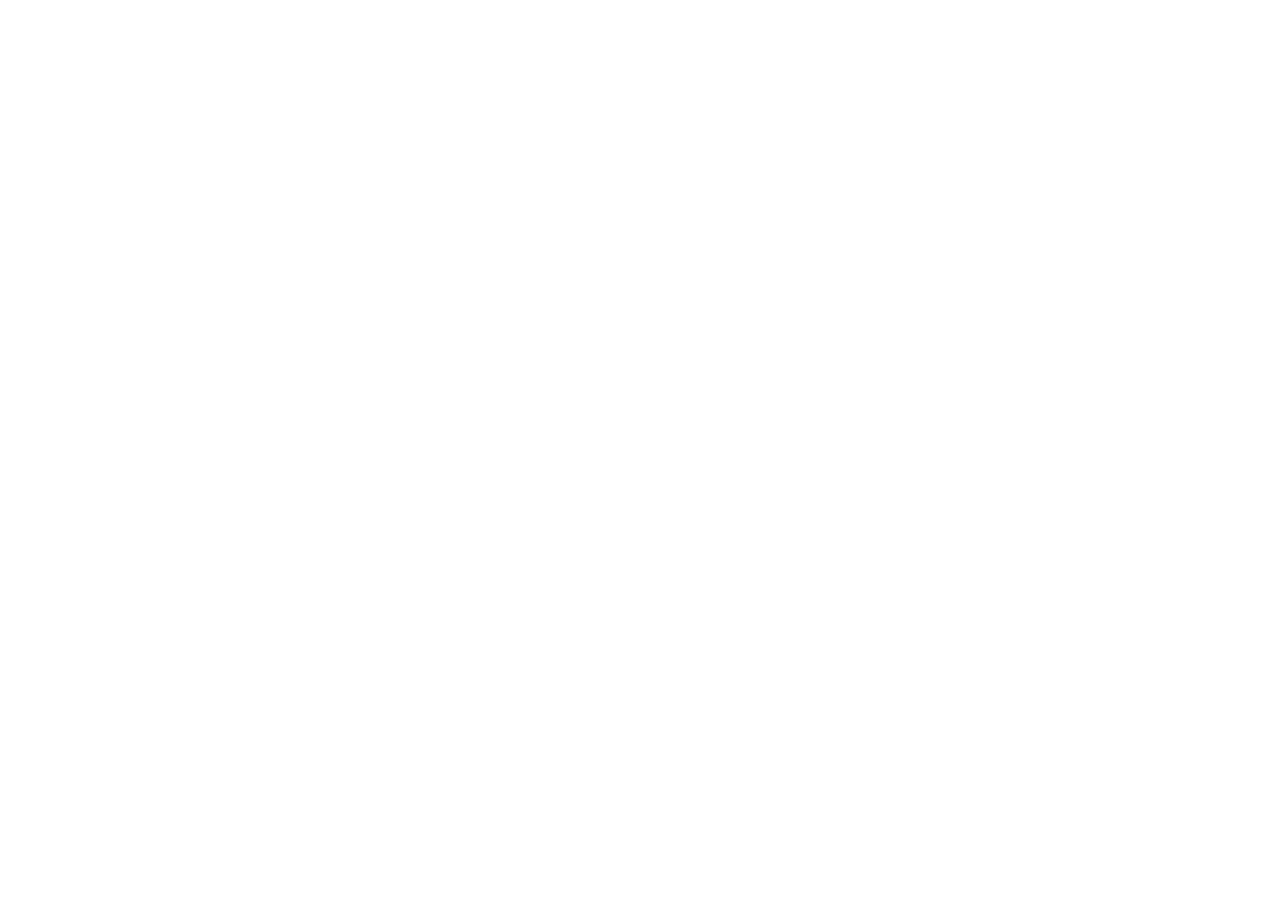
==== index.html @ 9fe4ae9e "Initial commit" ====
<!DOCTYPE html>
<html lang="en">

<head>
    <title>My BCIT Project</title>
    <meta name="comp1800 template" content="My 1800 App">

    <!-- Required meta tags -->
    <meta charset="utf-8">
    <meta name="viewport" content="width=device-width, initial-scale=1">

    <!-- Bootstrap Library CSS CDN go here -->
    <!-- Boostrap Library JS CDN  go here -->

    <!-- Other libraries go here -->

    <!-- Link to styles of your own -->
    <!-- <link rel="stylesheet" href="./styles/style.css"> -->

</head>

<body>

    <!------------------------------>
    <!-- Your HTML Layout go here -->
    <!------------------------------>
    <!-- Stuff for body goes here -->


    <!---------------------------------------------->
    <!-- Your own JavaScript functions go here    -->
    <!---------------------------------------------->

    <!-- Link to scripts of your own -->
    <!-- <script src="./scripts/script.js"></script> -->

</body>

</html>
---- styles/style.css ----

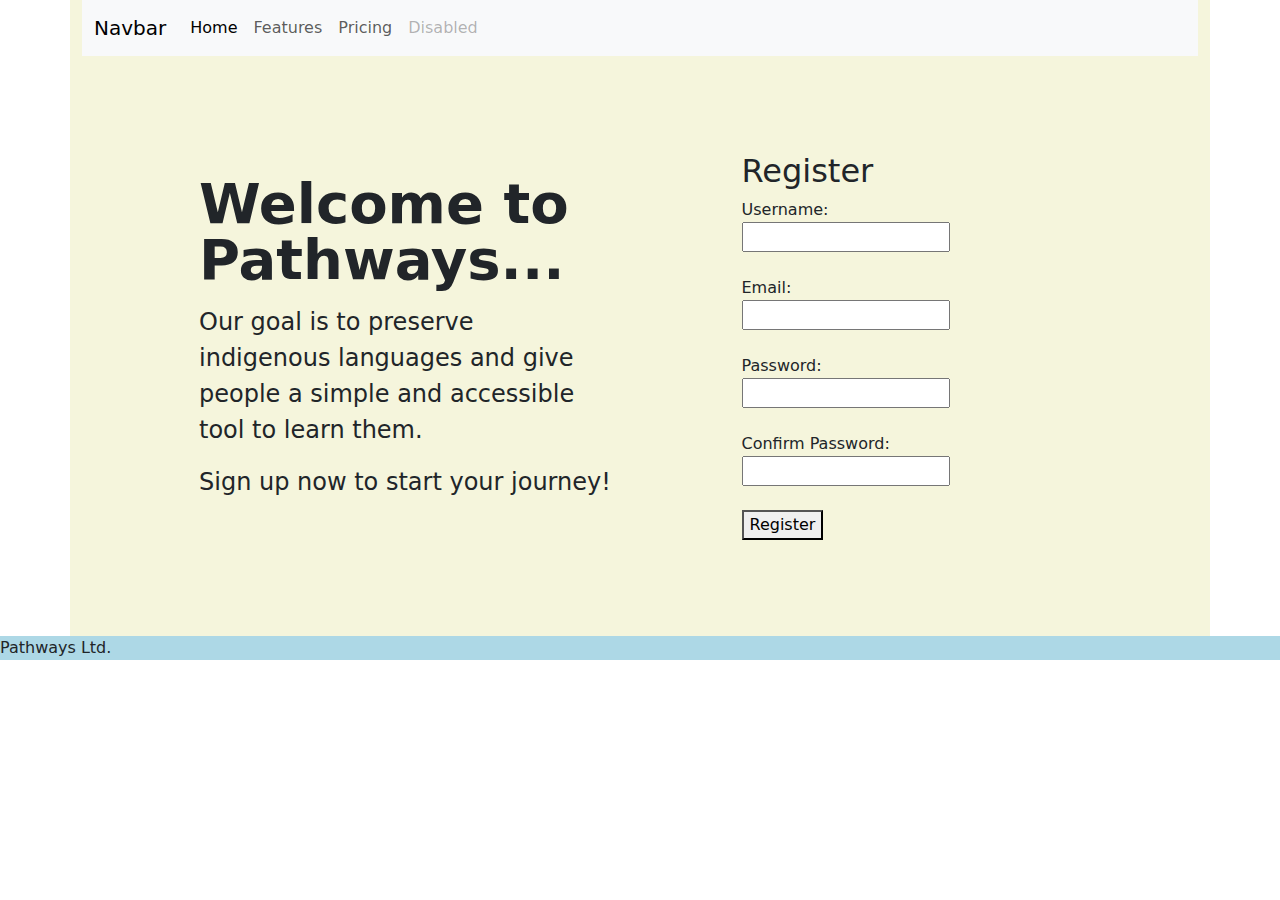
==== commit 4c59f090: "Update index.html" ====
--- a/index.html
+++ b/index.html
@@ -3,6 +3,18 @@
 
 <head>
     <title>My BCIT Project</title>
+    <style>
+        .container {
+            background: beige
+        }
+
+        footer {
+            size: 2px;
+            background: lightblue;
+        }
+
+
+    </style>
     <meta name="comp1800 template" content="My 1800 App">
 
     <!-- Required meta tags -->
@@ -10,21 +22,97 @@
     <meta name="viewport" content="width=device-width, initial-scale=1">
 
     <!-- Bootstrap Library CSS CDN go here -->
+    <link href="https://cdn.jsdelivr.net/npm/bootstrap@5.3.3/dist/css/bootstrap.min.css" rel="stylesheet" integrity="sha384-QWTKZyjpPEjISv5WaRU9OFeRpok6YctnYmDr5pNlyT2bRjXh0JMhjY6hW+ALEwIH" crossorigin="anonymous">
+    <!-- Boostrap Library JS CDN  go here -->
+    <script src="https://cdn.jsdelivr.net/npm/bootstrap@5.3.3/dist/js/bootstrap.bundle.min.js" integrity="sha384-YvpcrYf0tY3lHB60NNkmXc5s9fDVZLESaAA55NDzOxhy9GkcIdslK1eN7N6jIeHz" crossorigin="anonymous"></script>
+    <!-- Bootstrap Library CSS CDN go here -->
     <!-- Boostrap Library JS CDN  go here -->
 
     <!-- Other libraries go here -->
 
     <!-- Link to styles of your own -->
+
+ 
     <!-- <link rel="stylesheet" href="./styles/style.css"> -->
+    <link rel="stylesheet" href="./styles/style.css">
 
 </head>
 
 <body>
+    <div class="container">
+    <nav class="navbar navbar-expand-lg bg-body-tertiary">
+        <div class="container-fluid">
+          <a class="navbar-brand" href="#">Navbar</a>
+          <button class="navbar-toggler" type="button" data-bs-toggle="collapse" data-bs-target="#navbarNav" aria-controls="navbarNav" aria-expanded="false" aria-label="Toggle navigation">
+            <span class="navbar-toggler-icon"></span>
+          </button>
+          <div class="collapse navbar-collapse" id="navbarNav">
+            <ul class="navbar-nav">
+              <li class="nav-item">
+                <a class="nav-link active" aria-current="page" href="#">Home</a>
+              </li>
+              <li class="nav-item">
+                <a class="nav-link" href="#">Features</a>
+              </li>
+              <li class="nav-item">
+                <a class="nav-link" href="#">Pricing</a>
+              </li>
+              <li class="nav-item">
+                <a class="nav-link disabled" aria-disabled="true">Disabled</a>
+              </li>
+            </ul>
+          </div>
+        </div>
+      </nav>
 
     <!------------------------------>
     <!-- Your HTML Layout go here -->
     <!------------------------------>
     <!-- Stuff for body goes here -->
+
+
+    <div class="container col-xl-10 col-xxl-8 px-4 py-5">
+      <div class="row align-items-center g-lg-5 py-5">
+        <div class="col-lg-7 text-center text-lg-start">
+          <h1 class="display-4 fw-bold lh-1 mb-3">Welcome to Pathways...</h1>
+          <p class="col-lg-10 fs-4">Our goal is to preserve indigenous languages and give people a simple and accessible tool to learn them.</p>
+          <p class="col-lg-10 fs-4">Sign up now to start your journey!</p>
+        </div>
+        <div class="col-md-10 mx-auto col-lg-5">
+          <div class="register-form">
+      
+            <h2>Register</h2>
+            <form action="/submit-registration" method="POST">
+                
+                <label for="username">Username:</label><br>
+                <input type="text" id="username" name="username" required><br><br>
+                
+               
+                <label for="email">Email:</label><br>
+                <input type="email" id="email" name="email" required><br><br>
+                
+               
+                <label for="password">Password:</label><br>
+                <input type="password" id="password" name="password" required><br><br>
+                
+            
+                <label for="confirm-password">Confirm Password:</label><br>
+                <input type="password" id="confirm-password" name="confirm-password" required><br><br>
+                
+            
+                <button type="submit">Register</button>
+            </form>
+        </div>
+        </div>
+      </div>
+    </div>
+    
+
+    
+
+
+
+  </div>
 
 
     <!---------------------------------------------->
@@ -33,7 +121,8 @@
 
     <!-- Link to scripts of your own -->
     <!-- <script src="./scripts/script.js"></script> -->
-
+</div>
+<footer>Pathways Ltd.</footer>
 </body>
 
 </html>
